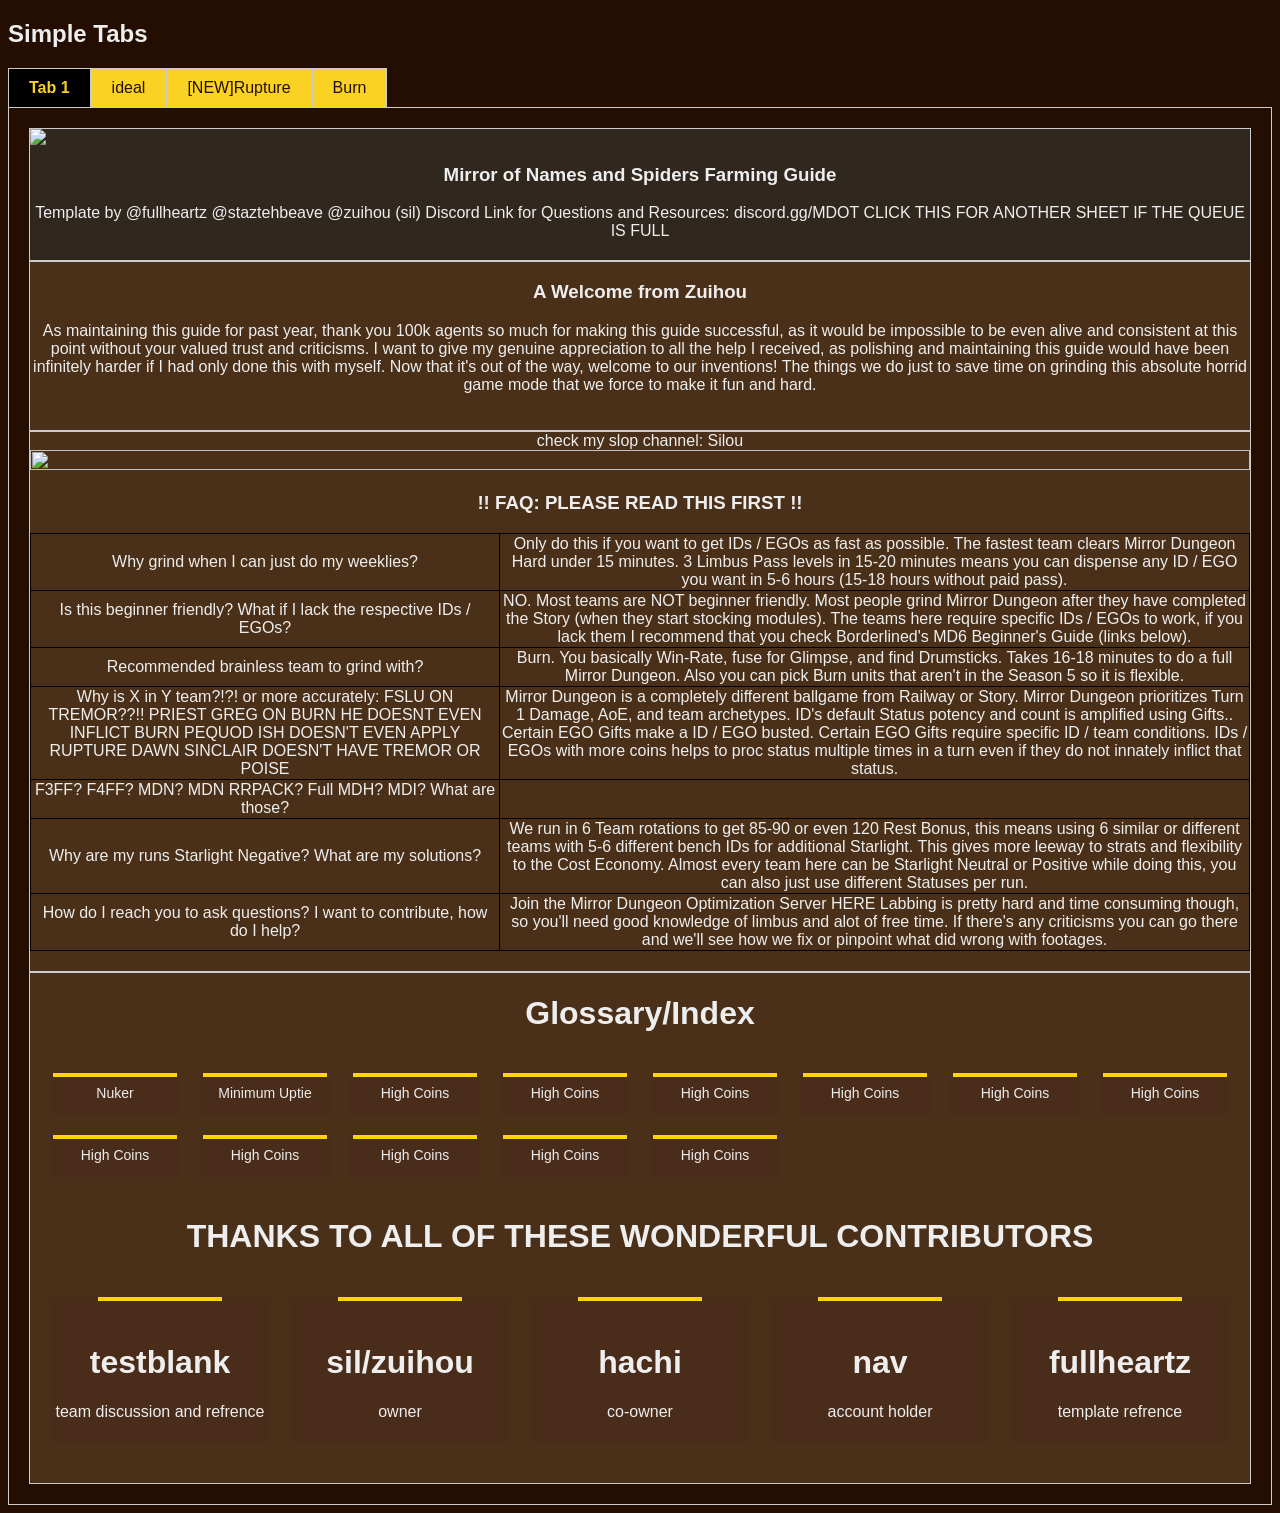
==== index.html @ faf2590b "Add files via upload" ====
<!DOCTYPE html>
<html lang="en">
<link rel="stylesheet" href="style.css">

<head>
  <meta charset="UTF-8">
  <title>Tabs Example</title>
  <style>

  </style>
</head>

<body>

  <h2>Simple Tabs</h2>

  <!-- Tabs -->
  <div class="tabs">
    <div class="tab active" data-tab="1">Tab 1</div>
    <div class="tab" data-tab="2">ideal</div>
    <div class="tab" data-tab="3">[NEW]Rupture</div>
    <div class="tab" data-tab="4">Burn</div>
  </div>

  <!-- Content -->
  <div id="content-1" class="content active">
    <div class="container--brown">

      <img src="Images/Title.png" style="width: auto;">
      <h3>Mirror of Names and Spiders Farming Guide</h3>
      Template by @fullheartz @staztehbeave @zuihou (sil)
      Discord Link for Questions and Resources: discord.gg/MDOT
      CLICK THIS FOR ANOTHER SHEET IF THE QUEUE IS FULL
    </div>
    <div class="container">
      <h3>
        A Welcome from Zuihou
      </h3>
      <p>
        As maintaining this guide for past year, thank you 100k agents so much for making this guide successful, as it
        would be impossible to be even alive and consistent at this point without your valued trust and criticisms. I
        want to give my genuine appreciation to all the help I received, as polishing and maintaining this guide would
        have been infinitely harder if I had only done this with myself.

        Now that it's out of the way, welcome to our inventions! The things we do just to save time on grinding this
        absolute horrid game mode that we force to make it fun and hard.
      </p>
    </div>
    <div class="container">
      check my slop channel: Silou
      <img src="Images/liusang.png" style="height: 50%; ">
      <h3>!! FAQ: PLEASE READ THIS FIRST !!</h3>
      <table>
        <tr>
          <td>Why grind when I can just do my weeklies?</td>
          <td>Only do this if you want to get IDs / EGOs as fast as possible.

            The fastest team clears Mirror Dungeon Hard under 15 minutes.

            3 Limbus Pass levels in 15-20 minutes means you can dispense any ID / EGO you want in 5-6 hours (15-18 hours
            without paid pass).
          </td>
        </tr>

        <tr>
          <td>Is this beginner friendly?

            What if I lack the respective IDs / EGOs?</td>
          <td>NO. Most teams are NOT beginner friendly.

            Most people grind Mirror Dungeon after they have completed the Story (when they start stocking modules). The
            teams here require specific IDs / EGOs to work, if you lack them I recommend that you check Borderlined's
            MD6 Beginner's Guide (links below).</td>
        </tr>

        <tr>
          <td>Recommended brainless team to grind with?</td>
          <td>Burn.

            You basically Win-Rate, fuse for Glimpse, and find Drumsticks. Takes 16-18 minutes to do a full Mirror
            Dungeon. Also you can pick Burn units that aren't in the Season 5 so it is flexible.</td>
        </tr>
        <tr>
          <td>Why is X in Y team?!?!

            or more accurately:

            FSLU ON TREMOR??!!
            PRIEST GREG ON BURN HE DOESNT EVEN INFLICT BURN
            PEQUOD ISH DOESN'T EVEN APPLY RUPTURE
            DAWN SINCLAIR DOESN'T HAVE TREMOR OR POISE</td>
          <td>Mirror Dungeon is a completely different ballgame from Railway or Story.

            Mirror Dungeon prioritizes Turn 1 Damage, AoE, and team archetypes. ID's default Status potency and count is
            amplified using Gifts..

            Certain EGO Gifts make a ID / EGO busted. Certain EGO Gifts require specific ID / team conditions. IDs /
            EGOs with more coins helps to proc status multiple times in a turn even if they do not innately inflict that
            status.</td>
        </tr>
        <tr>
          <td>
            F3FF?
            F4FF?
            MDN?
            MDN RRPACK?
            Full MDH?
            MDI?

            What are those?
          </td>
          <td>

          </td>
        </tr>
        <tr>
          <td>
            Why are my runs Starlight Negative?

            What are my solutions?
          </td>
          <td>
            We run in 6 Team rotations to get 85-90 or even 120 Rest Bonus, this means using 6 similar or different
            teams with 5-6 different bench IDs for additional Starlight. This gives more leeway to strats and
            flexibility to the Cost Economy.

            Almost every team here can be Starlight Neutral or Positive while doing this, you can also just use
            different Statuses per run.
          </td>
        </tr>
        <tr>
          <td>
            How do I reach you to ask questions?

            I want to contribute, how do I help?
          </td>
          <td>
            Join the Mirror Dungeon Optimization Server HERE

            Labbing is pretty hard and time consuming though, so you'll need good knowledge of limbus and alot of free
            time. If there's any criticisms you can go there and we'll see how we fix or pinpoint what did wrong with
            footages.
          </td>
        </tr>

      </table>
    </div>
    <div class="container">
      <h1>Glossary/Index</h1>
      <div class="icon-grid">
        <div class="card">
          <img src="images/nuker.png" alt="">
          <p>Nuker</p>
        </div>
        <div class="card">
          <img src="images/minimum uptie.png" alt="">
          <p>Minimum Uptie</p>
        </div>

        <div class="card">
          <img src="images/AOE.png" alt="">
          <p>High Coins</p>
        </div>
        <div class="card">
          <img src="images/assitattack.png" alt="">
          <p>High Coins</p>
        </div>
        <div class="card">
          <img src="images/birdcage.png" alt="">
          <p>High Coins</p>
        </div>
        <div class="card">
          <img src="images/coreunit.png" alt="">
          <p>High Coins</p>
        </div>
        <div class="card">
          <img src="images/damage type.png" alt="">
          <p>High Coins</p>
        </div>
        <div class="card">
          <img src="images/discard.png" alt="">
          <p>High Coins</p>
        </div>
        <div class="card">
          <img src="images/everlasting.png" alt="">
          <p>High Coins</p>
        </div>
        <div class="card">
          <img src="Images/exaltedcommand.png" alt="">
          <p>High Coins</p>
        </div>
        <div class="card">
          <img src="images/high application.png" alt="">
          <p>High Coins</p>
        </div>
        <div class="card">
          <img src="images/reverb.png" alt="">
          <p>High Coins</p>
        </div>
        <div class="card">
          <img src="images/scorch.png" alt="">
          <p>High Coins</p>
        </div>
      </div>
      <h1>THANKS TO ALL OF THESE WONDERFUL CONTRIBUTORS</h1>
      <div class="icon-grid">
        <div class="card">
          <img src="images/dude1.png" alt="">
          <p><h1>testblank</h1>team discussion and refrence</p>
        </div>
        <div class="card">
          <img src="images/dude2.jpg" alt="">
          <p><h1>sil/zuihou</h1>owner</p>
        </div>
        <div class="card">
          <img src="images/dude3.png" alt="">
          <p><h1>hachi</h1>co-owner</p>
        </div>
        <div class="card">
          <img src="images/dude4.png" alt="">
          <p><h1>nav</h1>account holder</p>
        </div>
        <div class="card">
          <img src="images/pfpsmash.png" alt="">
          <p><h1>fullheartz</h1>template refrence</p>
        </div>
      </div>
    </div>
  </div>
  


  <div id="content-2" class="content">
    This is content for Tab 1
    <iframe
      src="https://docs.google.com/spreadsheets/d/e/2PACX-1vTofNn-1H163UJBOZtEZa4olbcdywiuQDRQlEld0S4pHo_dZy21Rmj61Rsly0MpMZJ4icKhsYO4OGbb/pubhtml"
      width="100%" height="900" style="padding-bottom:20px;">

    </iframe>
  </div>

  <div id="content-3" class="content">
    This is content for Tab 3
  </div>
  <div id="content-4" class="content">
    content for tab 4
  </div>

  <script>
    const tabs = document.querySelectorAll(".tab");
    const contents = document.querySelectorAll(".content");

    tabs.forEach(tab => {
      tab.addEventListener("click", () => {

        // Remove active from all
        tabs.forEach(t => t.classList.remove("active"));
        contents.forEach(c => c.classList.remove("active"));

        // Add active to clicked tab
        tab.classList.add("active");

        // Show corresponding content
        const tabNumber = tab.getAttribute("data-tab");
        document.getElementById("content-" + tabNumber)
          .classList.add("active");
      });
    });
  </script>

</body>

</html>
---- style.css ----
.container {
    border: 1px solid #ccc;
    padding-bottom: 20px;
    text-align: center;
    background-color:#4B3019;
}
.container--brown {
    border: 1px solid #ccc;
    padding-bottom: 20px;
    text-align: center;
    background-color:#30271f;
}

body {
    font-family: Arial, sans-serif;
    color: #eee;
    background-color: #240e02;

}

.tabs {
    display: flex;
    cursor: pointer;
}

.tab {
    padding: 10px 20px;
    border: 1px solid #ccc;
    border-bottom: none;
    background: #FAD223;
    color:#240e02;
}

.tab.active {
    background: black;
    color: #FAD223;
    font-weight: bold;
}

/* Tab content */
.content {
    border: 1px solid #ccc;
    padding: 20px;
    display: none;
}

.content.active {
    display: block;
}

img {
    display: block;
    margin: auto;
    height: auto;
    width: 100%;
    max-width: 100%;
}
table, th, td {
    border: 1px solid black;
    border-collapse: collapse;
}
.card {
  text-align: center;
  background-color: #4a2c1a;
  align-items: center;
  display:flex;
  justify-content: center;
  flex-direction: column;

}

/* IMAGE */
.icon-grid {
   /* spacing between boxes */
   display: grid;
  grid-template-columns: repeat(auto-fit, minmax(120px, 1fr));
  gap: 20px;
  padding: 20px;
}
.card img {
  border: 2px solid gold;
  width: 120px;
  height: auto;
  margin: 0%;
}

/* TEXT */
.card p {
  margin-top: 8px;
  font-size: 14px;
}
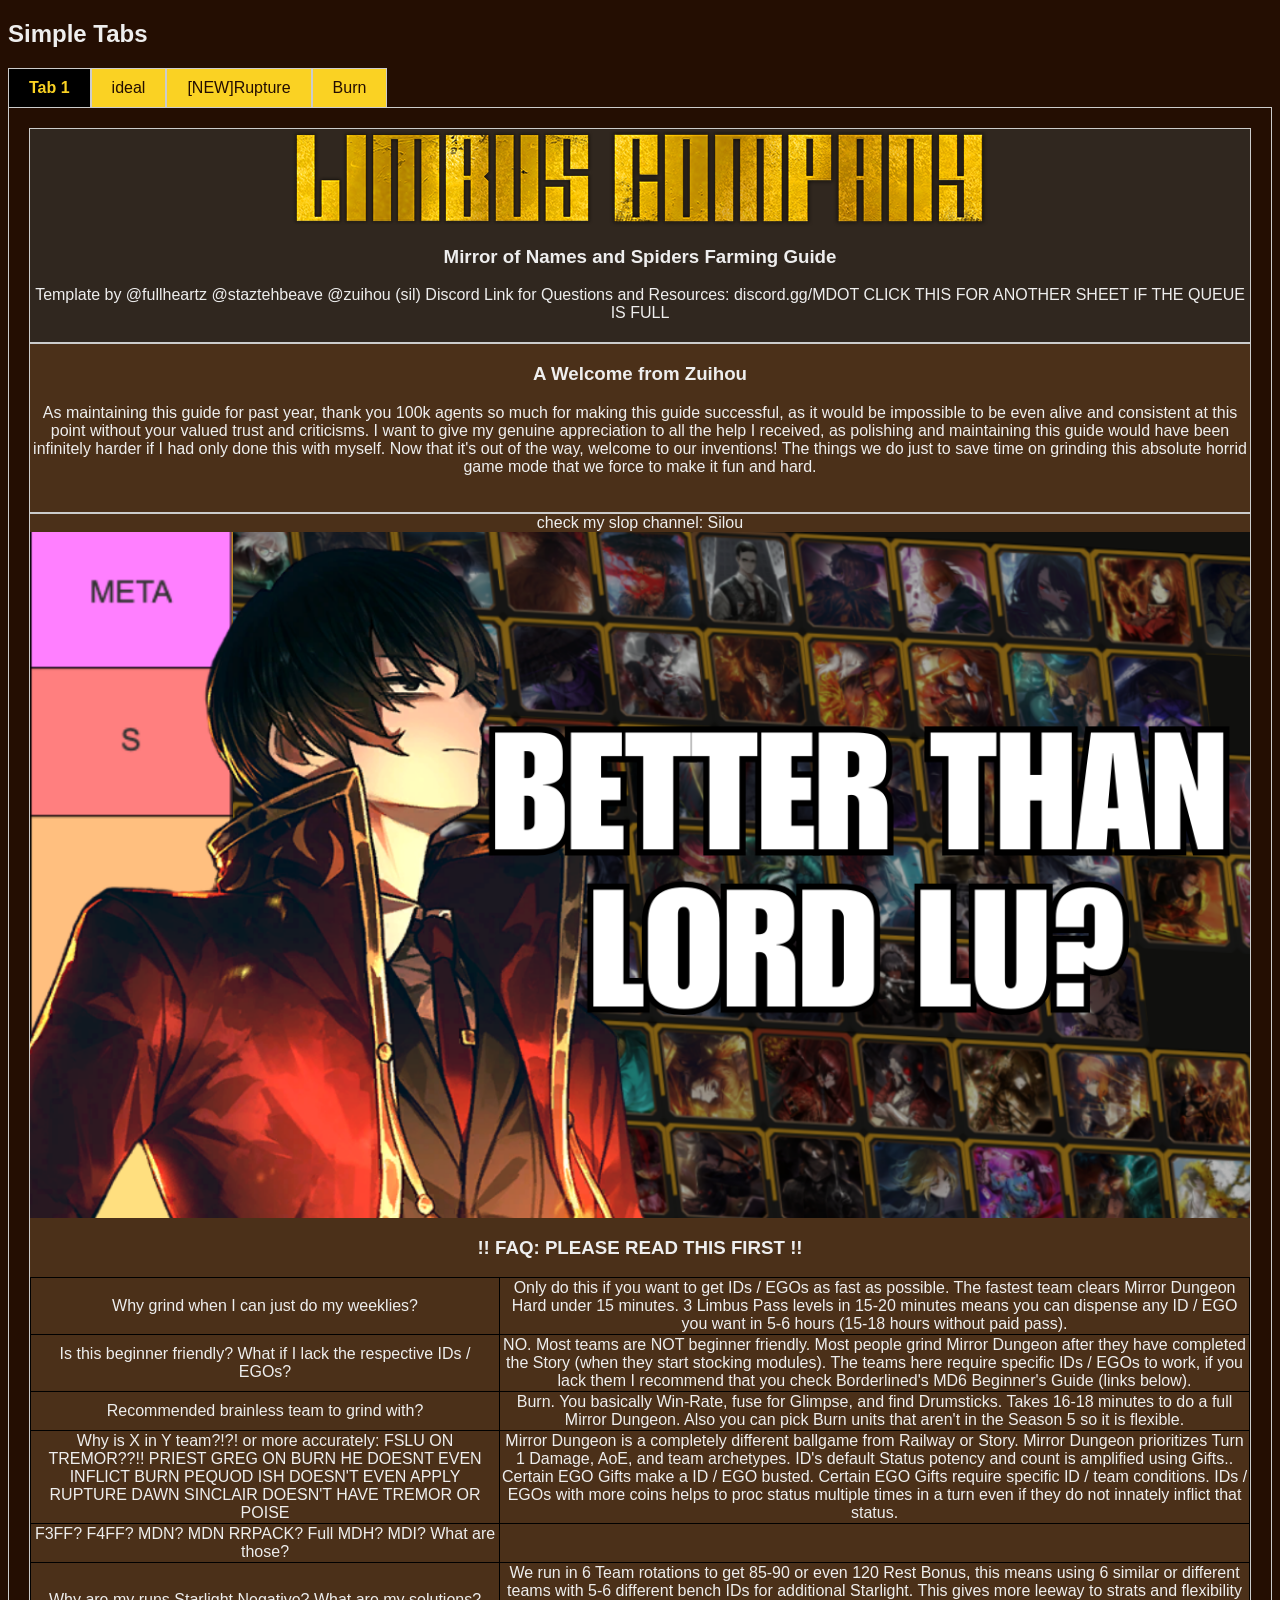
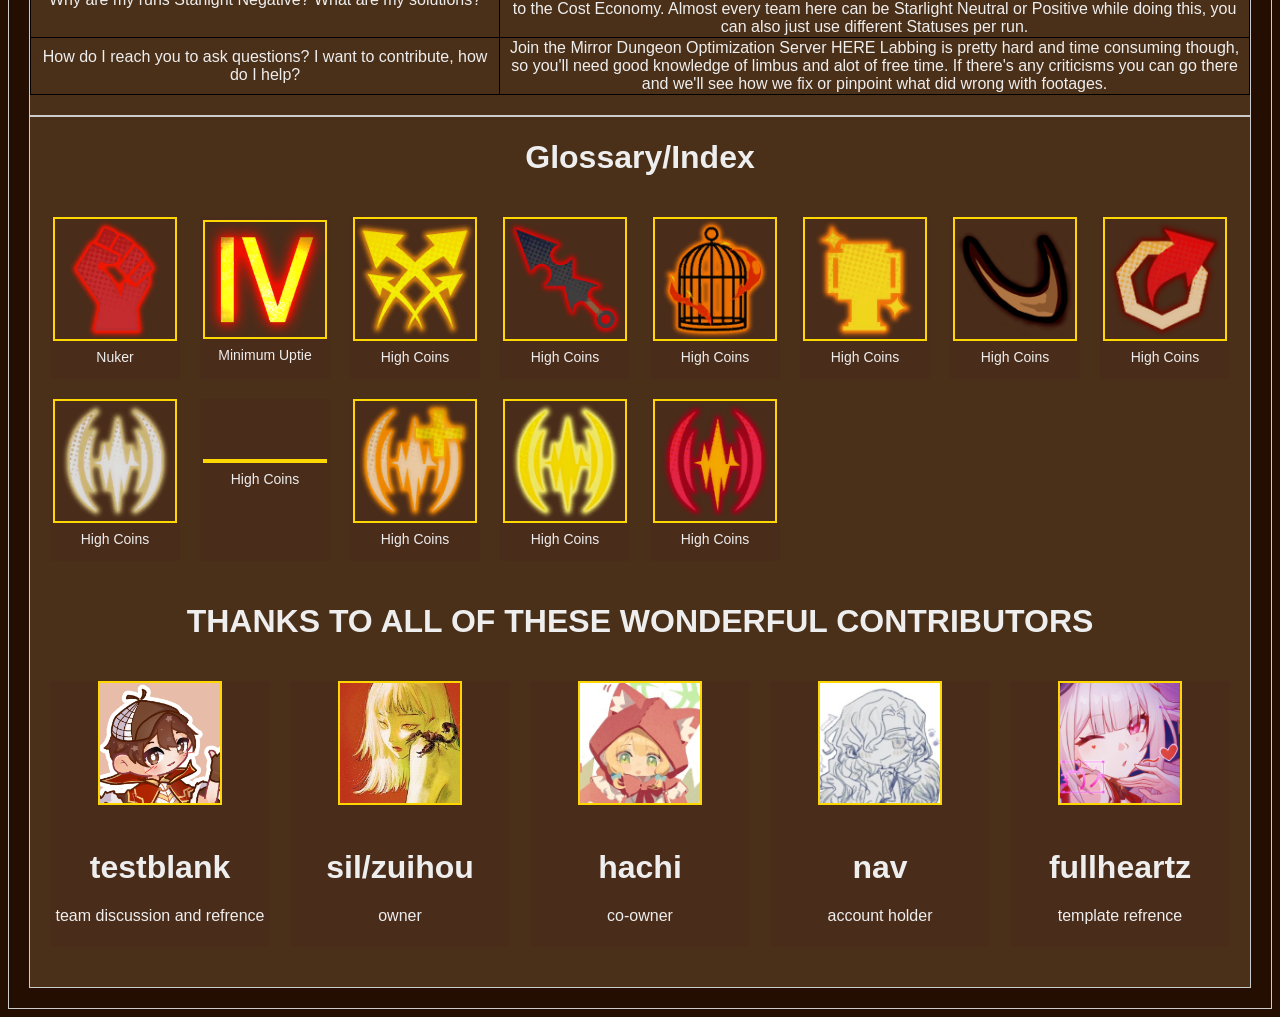
==== commit c1147f54: "Fix HTML encoding issues in index.html" ====
--- a/index.html
+++ b/index.html
@@ -26,7 +26,7 @@
   <div id="content-1" class="content active">
     <div class="container--brown">
 
-      <img src="Images/Title.png" style="width: auto;">
+      <img src="images/Title.png" style="width: auto;">
       <h3>Mirror of Names and Spiders Farming Guide</h3>
       Template by @fullheartz @staztehbeave @zuihou (sil)
       Discord Link for Questions and Resources: discord.gg/MDOT
@@ -48,7 +48,7 @@
     </div>
     <div class="container">
       check my slop channel: Silou
-      <img src="Images/liusang.png" style="height: 50%; ">
+      <img src="images/liusang.png" style="height: 50%; ">
       <h3>!! FAQ: PLEASE READ THIS FIRST !!</h3>
       <table>
         <tr>
@@ -270,4 +270,4 @@
 
 </body>
 
-</html>+</html>
